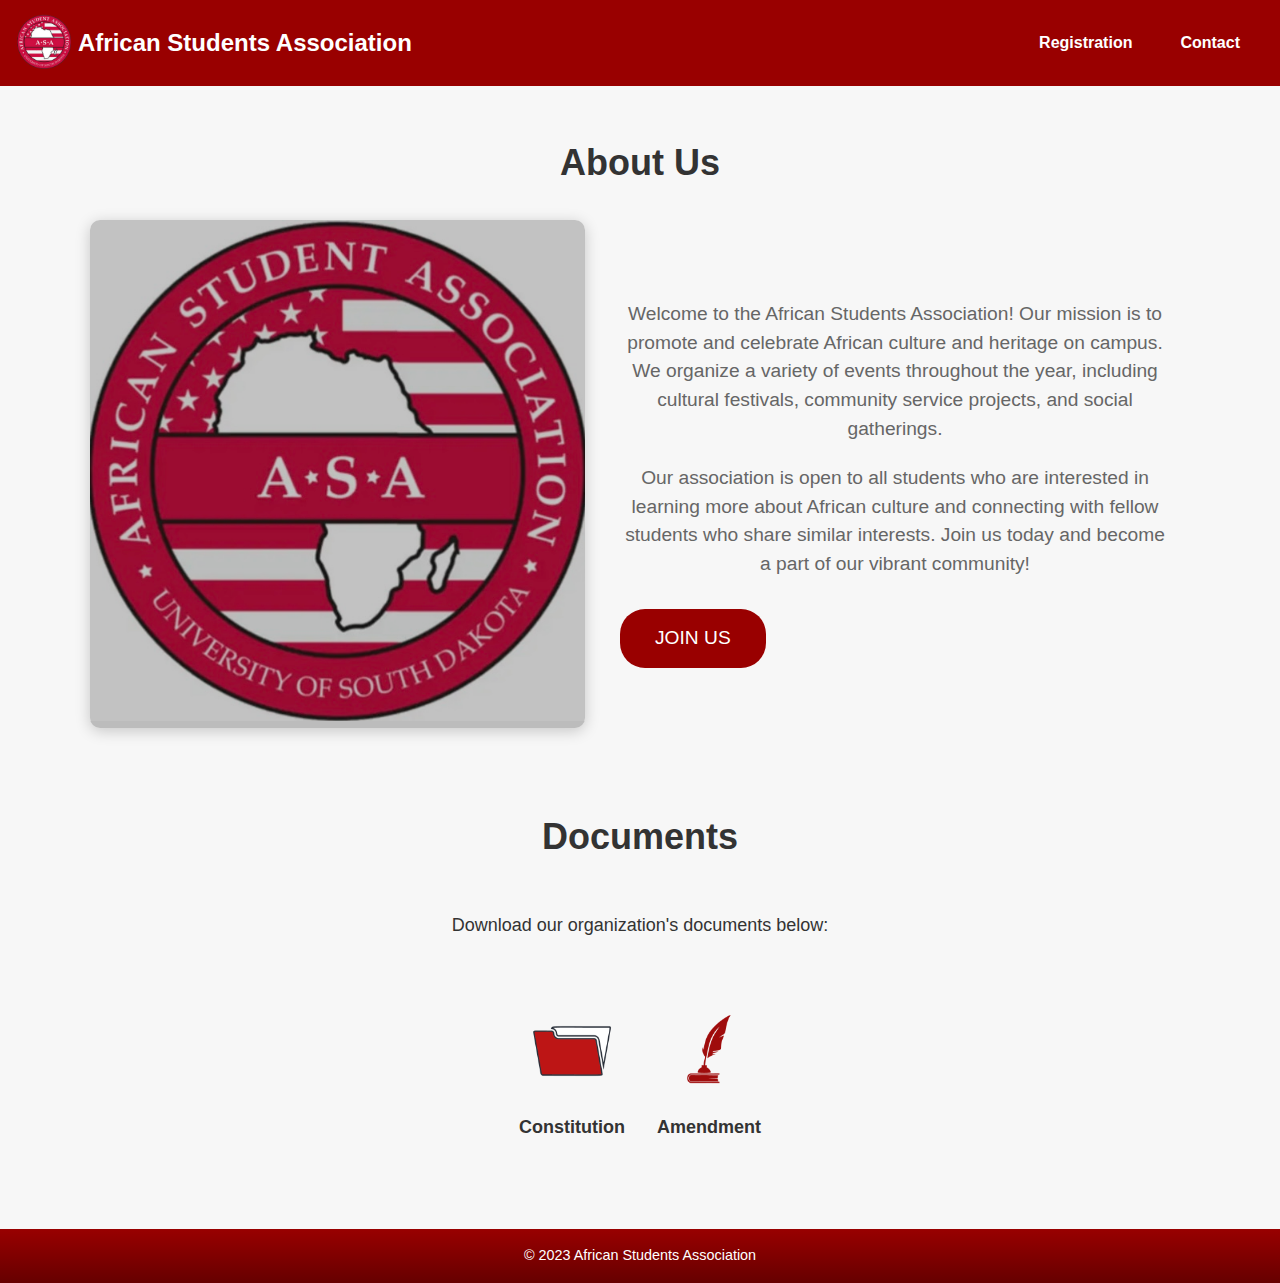
==== about.html @ 6c959926 "first commit" ====
<!DOCTYPE html>
<html>
<head>
	<title> African Students Association</title>
	<meta charset="UTF-8">
	<meta name="viewport" content="width=device-width, initial-scale=1.0">
	<link rel="stylesheet" href="styles.css">
	<link rel="icon" type="image/png" href="images/Untitled design.png">

</head>
<body>
	<header>
		<div class="mini-nav fancy">
			<div class="logo">
				<img src="images/sweetness.png" alt="School logo">
				<h1>African Students Association</h1>
			</div>
			<ul class="nav-links">
				<li><a href="registration.html">Registration</a></li>
				<li><a href="contact.html">Contact</a></li>
			</ul>
			<button class="menu-btn" onclick="toggleMenu()">
				<span class="line"></span>
				<span class="line"></span>
				<span class="line"></span>
			</button>
		</div>
		<nav class="scroll-hide">
			<ul class="full-menu">
				<li><a href="index.html">Home</a></li>
				<li><a href="about.html">About Us</a></li>
				<li><a href="events.html">Events</a></li>
				<li><a href="gallery.html">Gallery</a></li>
				<li><a href="teams.html">Teams</a></li>
			</ul>
		</nav>
	</header>
	<main>
		<section id="about">
			<h2>About Us</h2>
			<div class="about-container">
				<div class="about-image">
					<img src="images/asa.JPG" alt="African Students Association" onclick="openModal(this)">
				</div>
				<div class="about-text">
					<p>Welcome to the African Students Association! Our mission is to promote and celebrate African culture and heritage on campus. We organize a variety of events throughout the year, including cultural festivals, community service projects, and social gatherings.</p>
					<p>Our association is open to all students who are interested in learning more about African culture and connecting with fellow students who share similar interests. Join us today and become a part of our vibrant community!</p>
					<div class="about-button">
						<a href="registration.html">Join Us</a>
					</div>
					
				</div>
			</div>
		</section>
		<section id="constitution">
			<h2>Documents</h2>
			<div class="constitution-container">
			  <div class="constitution-description">
				<p>Download our organization's documents below:</p>
			  </div>
			  <div class="constitution-files">
				<div class="constitution-file">
				  <a href="constitution/Constitution.docx">
					<img src="images/C.png" alt="Word Document">
					<p>Constitution</p>
				  </a>
				</div>
				<div class="constitution-file">
				  <a href="constitution/Amendment.docx">
					<img src="images/AMMENDMENT.png" alt="Word Document">
					<p>Amendment</p>
				  </a>
				</div>
			  </div>
			</div>
		  </section>		  
	</main>
	
	<footer>
		<p>&copy; 2023 African Students Association</p>
	</footer>
		<script src="script.js"></script>
		<script>
           // Change the style of the hovered element
$('.constitution-file').hover(function() {
  $(this).css('background-color', '#28a745');
  $(this).css('color', 'white');
}, function() {
  $(this).css('background-color', 'white');
  $(this).css('color', 'black');
});

// Add an alert when clicking on the file
$('.constitution-file a').click(function(e) {
  e.preventDefault();
  alert('You have successfully downloaded the file!');
});
fsa
		</script>
		<script src="mobile.js"></script>
</body>
</html>
---- styles.css ----
:root {
  --primary-color: #990000;
  --secondary-color: #333;
  --background-color: #f5f5f5;
  --font-family: 'Open Sans', sans-serif;
  --heading-font-family: 'Playfair Display', serif;
}

body {
  font-family: var(--font-family);
  font-size: 16px;
  line-height: 1.5;
  color: var(--secondary-color);
  background-color: var(--background-color);
  margin: 0;
  padding: 0;
  display: flex;
  flex-direction: column;
  min-height: 100vh;
}

h1, h2, h3 {
  font-family: var(--heading-font-family);
  color: var(--secondary-color);
  font-weight: 700;
  margin-top: 0;
  margin-bottom: 1rem;
}

h1 {
  color: #ffffff;
  font-size: 2rem;
}

a {
  color: var(--secondary-color);
  text-decoration: none;
}

/* Hide/show scroll */
.scroll-hide {
  position: fixed;
  width: 100%;
  z-index: 999;
  opacity: 0;
  pointer-events: none;
  transition: all 0.2s linear;
}

.scroll-show {
  width: 50%;
  padding: 4px;
  opacity: 1;
  transition: all 0.5s ease-in-out;
  pointer-events: auto;
  font-size: 16px;
}
/* Media query for screens above 1190px */


@import url('https://fonts.googleapis.com/css2?family=Montserrat:wght@400;700&display=swap');

.mini-nav {
  display: flex;
  justify-content: space-between;
  align-items: center;
  padding: 0.5rem;
  background-color: var(--primary-color);
  color: #fff;
  position: sticky;
  top: 0;
  z-index: 999;
  animation: fadeIn 0.5s ease;
}

/* Styles for mini-nav on smaller screens */
@media (max-width: 1024px) {
  .mini-nav {
    flex-wrap: wrap;
  }
  .mini-nav a {
    flex: 1 0 100%;
    margin-bottom: 0.5rem;
  }
}



.mini-nav a {
  color: #fff;
  text-decoration: none;
  font-weight: 700;
  padding: 0.5rem 1rem;
  border-radius: 2px;
  transition: all 0.3s ease;
}

.mini-nav a:hover {
  background-color: #fff;
  color: var(--primary-color);
}

.logo h1 {
  font-family: 'Montserrat', sans-serif;
  font-size: 1.5rem;
  font-weight: 700;
  margin: 0;
  animation: slideInLeft 0.5s ease;
}
.logo {
  display: flex;
  align-items: center;
}

.logo img {
  max-width: 70px;
  max-height: 70px;
}
/* Styles for logo on smaller screens */
@media (max-width: 576px) {
  .logo h1 {
    font-size: 1.2rem;
  }
  .logo img {
    max-width: 50px;
    max-height: 50px;
  }
}


ul {
  list-style: none;
  margin: 0;
  padding: 0;
  display: flex;
  animation: slideInRight 0.5s ease;
}

li {
  margin-right: 1rem;


}

.nav-links {
	margin-left: auto;
}
@media only screen and (max-width: 600px) {
	.nav-links {
		margin: 0;
		text-align: right;
	}
}
@keyframes fadeIn {
  from {
    opacity: 0;
  }
  to {
    opacity: 1;
  }
}

@keyframes slideInLeft {
  from {
    transform: translateX(-100%);
  }
  to {
    transform: translateX(0);
  }
}

@keyframes slideInRight {
  from {
    transform: translateX(100%);
  }
  to {
    transform: translateX(0);
  }
}


/* Header Styles */

header {
  position: sticky;
  top: 0;
  background-color: #fff;
  z-index: 999;
}

/* Navigation Styles */

nav ul {
  display: flex;
}

nav ul li {
  margin-right: 1rem;
  
}

nav ul li:last-child {
  margin-right: 0;
}

nav ul li a {
  display: block;
  padding: 0.5rem 1rem;
  border-radius: 2px;
  transition: all 0.3s ease;
  white-space: nowrap; /* Prevent text from wrapping */

}

nav ul li a:hover {
  background-color: var(--primary-color);
  color: #fff;
}

.nav-overlay {
  position: fixed;
  top: 0;
  right: 0;
  bottom: 0;
  left: 0;
  background-color: rgba(0, 0, 0, 0.5);
  z-index: 997;
  opacity: 0;
  pointer-events: none;
  transition: opacity 0.3s ease;
}

.nav-overlay.show {
  opacity: 1;
  pointer-events: auto;
}
.nav-menu {
  position: fixed;
  top: 0;
  right: 0;
  bottom: 0;
  width: 300px;
  background-color: #fff;
  z-index: 998;
  padding: 1rem;
  overflow-y: auto;
  box-shadow: 0px 0px 10px rgba(0,0,0,0.1);
  transform: translateX(100%);
  transition: transform 0.3s ease;
  }
  
  .nav-menu ul {
  margin: 0;
  padding: 0;
  }
  
  .nav-menu li {
  list-style: none;
  margin-bottom: 1rem;
  }
  
  .nav-menu a {
  display: block;
  padding: 0.5rem 0;
  color: #333;
  font-weight: 700;
  text-decoration: none;
  transition: all 0.3s ease;
  }
  
  .nav-menu a:hover {
  color: #990000;
  }
  
  .nav-menu.show {
  transform: translateX(0);
  }

li.tab {
  margin-right: 1rem;
  background-color: #990000;
  color: #fff;
  border-radius: 2px;
}

li.tab a {
  display: block;
  padding: 0.5rem 1rem;
  transition: all 0.3s ease;
}

li.tab a:hover {
  background-color: #fff;
  color: #990000;
}

/* Hide the mini menu and menu button by default */
.mini-menu,
.menu-btn {
	display: none;
}

/* Show the mini menu and menu button */
@media only screen and (max-width: 1220px), only screen and (max-device-width: 1220px) and (-webkit-min-device-pixel-ratio: 2) {
	.mini-menu,
	.menu-btn {
		display: block !important;
	}

	.scroll-hide {
		display: none;
	}

	.scroll-show {
		display: block;
	}

	/* Show the menu button */
	.menu-btn {
		display: block;
		background: none;
		border: none;
		padding: 10px;
		cursor: pointer;
		position: relative;
		z-index: 1;
	}

	.menu-btn span {
		display: block;
		width: 30px;
		height: 3px;
		background-color: #ffffff;
		margin: 5px 0;
		transition: transform 0.3s ease-in-out;
	}

	/* Remove the opening animation */
	.menu-btn span:nth-child(1), 
	.menu-btn span:nth-child(2), 
	.menu-btn span:nth-child(3) {
		transform: none;
	}

	/* Show the menu button on Safari */
	@supports (-webkit-touch-callout: none) {
		.menu-btn {
			display: block;
			background-color: transparent; /* Add this line */
		}
		.menu-btn span {
			background-color: #ffffff; /* Add this line */
		}
    .scroll-hide {
			display: none;
		}
		.scroll-show {
			display: block;
		}
	}

	/* Hide the full menu by default */
	.full-menu {
		display: none;
		position: fixed;
		top: 85px;
		right: 0;
		width: 100px; /* Adjust as needed */
		background-color: #ffffff;
		padding: 20px;
	}

	/* Adjust the styling of the tabs */
	.full-menu ul {
		list-style: none;
		padding: 0;
		margin: 0;
	}

	.full-menu li {
		margin-bottom: 10px;
	}

	.full-menu a {
		color: #000000;
		text-decoration: none;
	}

	/* Add any additional styles for the tabs */
}






/* My form */
.my-form {
  font-family: 'Lato', sans-serif;
  width: 75%;
  margin: auto;
  padding: 20px;
  border: 2px solid #333;
  background-color: #fff;
  color: #333;
  margin-bottom: 20px; /* Add margin at the bottom to create spacing between form and footer */

}

.my-form h2 {
  font-size: 32px;
  font-weight: 700;
  text-align: center;
  margin-bottom: 20px;
  text-transform: uppercase;
  color: #333;
}

.my-form .form-group {
  margin-bottom: 75px;
}

.my-form label {
  display: block;
  font-size: 18px;
  font-weight: 700;
  margin-bottom: 10px;
  color: #333;
}

.my-form input[type="text"],
.my-form input[type="email"],
.my-form textarea {
  width: 100%;
  padding: 10px;
  font-size: 16px;
  border: none;
  border-bottom: 2px solid #333;
  background-color: #f9f9f9;
  color: #333;
}

.my-form input[type="text"]:focus,
.my-form input[type="email"]:focus,
.my-form textarea:focus {
  outline: none;
  border-bottom: 2px solid #990000;;
}

.my-form button[type="submit"] {
  font-size: 16px;
  font-weight: 700;
  color: #fff;
  background-color: #990000;;
  border: none;
  padding: 10px 20px;
  cursor: pointer;
  transition: background-color 0.3s ease;
  text-transform: uppercase;
  position: relative;
  overflow: hidden;
  transition: all 0.3s ease;

}
#success-message {
  display: none;
  padding: 0.5rem;
  text-align: center;
  background-color: #28a745;
  color: white;
  border-radius: 5px;
  position: absolute;
  left: 50%;
  transform: translate(-50%, -70%);
  z-index: 9999;
  opacity: 1;
  transition: opacity 2s ease-in-out;
}

#success-message.fade-out {
  opacity: 0;
}


.my-form button[type="submit"]:hover {
  background-color: #b10e0e;
  transform: translateY(-3px);
}

.my-form button[type="submit"]:after {
  content: "";
  position: absolute;
  background-color: rgba(255, 255, 255, 0.3);
  width: 0;
  height: 0;
  border-radius: 50%;
  opacity: 1;
  transition: all 0.5s ease-out;
  top: 50%;
  left: 50%;
  transform: translate(-50%, -50%);
}

.my-form button[type="submit"]:hover:after {
  width: 200%;
  height: 200%;
  opacity: 0;
}
.my-form::before {
  content: "";
  background-image: url("https://www.example.com/-pattern.png");
  background-size: cover;
  opacity: 0.2;
  position: absolute;
  top: 0;
  left: 0;
  right: 0;
  bottom: 0;
  z-index: -1;
}
/* Media queries for responsiveness */
@media only screen and (max-width: 768px) {
  .my-form {
    width: 85%;
  }
  
  .my-form h2 {
    font-size: 28px;
    margin-bottom: 15px;
  }
  
  .my-form .form-group {
    margin-bottom: 50px;
  }
  
  .my-form label {
    font-size: 16px;
    margin-bottom: 8px;
  }
  
  .my-form input[type="text"],
  .my-form input[type="email"],
  .my-form textarea {
    font-size: 14px;
  }
  
  .my-form button[type="submit"] {
    font-size: 14px;
    padding: 8px 16px;
  }
}



/* Home content */
/* Hero Image */
/* Index section styles */
/* Hero Section Styles */
.hero-image {
  position: relative;
  height: 800px;
  overflow: hidden;
}
.hero-background {
  position: relative;
  height: 800px; /* Adjust this value as needed */
  overflow: hidden;
}

.hero-background img {
  position: absolute;
  top: 0;
  left: 0;
  opacity: 0;
  transition: opacity 0.8s ease-in-out;
  width: 100%;
  height: auto;
}

.hero-background img.active {
  opacity: 1;
}

.hero-content {
  position: absolute;
  top: 80%;
  left: 50%;
  transform: translate(-50%, -50%);
  text-align: center;
  color: #fff;
  z-index: 1;
  animation-name: content-fade-in;
  animation-duration: 3s;
  animation-fill-mode: forwards;
}

@keyframes content-fade-in {
  from {
    opacity: 0;
    transform: translate(-50%, -60%);
  }
  to {
    opacity: 1;
    transform: translate(-50%, -50%);
  }
}

.hero-content h2 {
  font-size: 3rem;
  font-weight: bold;
  margin-bottom: 2rem;
  text-shadow: 2px 2px 4px rgba(0, 0, 0, 0.5);
  animation-name: text-fade-in;
  animation-duration: 3s;
  animation-fill-mode: forwards;
}

@keyframes text-fade-in {
  from {
    opacity: 0;
    transform: translate(-50%, -60%);
  }
  to {
    opacity: 1;
    transform: translate(-50%, -50%);
  }
}

.hero-content p {
  font-size: 1.5rem;
  margin-bottom: 2rem;
  text-shadow: 2px 2px 4px rgba(0, 0, 0, 0.5);
  animation-name: text-fade-in;
  animation-duration: 3s;
  animation-fill-mode: forwards;
}

.cta-button {
  display: inline-block;
  padding: 1rem 2rem;
  background-color: #990000;
  color: #fff;
  font-size: 1.5rem;
  text-transform: uppercase;
  text-decoration: none;
  border-radius: 2px;
  transition: all 0.3s ease;
}

.cta-button:hover {
  background-color: #fff;
  color: #990000;
  border: 2px solid #990000;
}

/* Media query for responsive adjustments */
@media only screen and (max-width: 1030px) {
  .hero-image,
  .hero-background,
  .hero-background img {
    height: 600px; /* Adjust this value as needed for smaller screens */
    
  }

  .hero-content {
    top: 50%; /* Adjust this value as needed for smaller screens */
  }

  .hero-content h2 {
    font-size: 2rem; /* Adjust this value as needed for smaller screens */
  }

  .hero-content p {
    font-size: 1.2rem; /* Adjust this value as needed for smaller screens */
  }

  .cta-button {
    font-size: 1.2rem; /* Adjust this value as needed for smaller screens */
    margin-top: 16rem; /* Adjust this value to move the button lower */
  }
}
@media only screen and (max-width: 500px) {
  .hero-image,
  .hero-background,
  .hero-background img {
    height: 400px; /* Adjust this value as needed for smaller screens */
    
  }

  .hero-content {
    top: 50%; /* Adjust this value as needed for smaller screens */
  }

  .hero-content h2 {
    font-size: 2rem; /* Adjust this value as needed for smaller screens */
  }

  .hero-content p {
    font-size: 1.2rem; /* Adjust this value as needed for smaller screens */
  }

  .cta-button {
    font-size: 1.2rem; /* Adjust this value as needed for smaller screens */
    margin-top: 16rem; /* Adjust this value to move the button lower */
  }
}


/* About Section Styles */
.about-section {
  padding: 5rem 0;
  text-align: center;
  color: #060606;
}

.about-section h3 {
  font-size: 2.5rem;
  font-weight: bold;
  margin-bottom: 2rem;
}

.about-section p {
  font-size: 1.2rem;
  margin-bottom: 2rem;
}

.cta-link {
  display: inline-block;
  padding: 1rem 2rem;
  background-color: #990000;
  color: #ffffff;
  font-weight: bold;
  text-transform: uppercase;
  letter-spacing: 1px;
  border-radius: 5px;
  transition: all 0.2s ease-in-out;
}

.cta-link:hover {
  background-color: #640505;
}
#constitution {
  background-color: #f7f7f7;
  padding: 2rem 0;
}

.constitution-container {
  display: flex;
  flex-direction: column;
  align-items: center;
}

.constitution-description {
  margin-bottom: 1rem;
  text-align: center;
}

.constitution-files {
  display: flex;
  flex-wrap: wrap;
  justify-content: center;
}

.constitution-file {
  margin: 1rem;
  text-align: center;
  transition: all 0.3s ease;
}

.constitution-file:hover {
  transform: translateY(-10px);
}

.constitution-file img {
  width: 5rem;
  height: 5rem;
}

.constitution-file p {
  margin-top: 1rem;
  font-weight: bold;
}

/* Separator */
.separator {
  height: 2px;
  width: 100%;
  max-width: 1200px;
  margin: 0 auto;
  background-color: #ccc;
}
/* Divider */
.divider {
  position: relative;
  margin: 5rem 0;
}

.divider:before,
.divider:after {
  content: "";
  position: absolute;
  top: 50%;
  width: 50%;
  height: 2px;
  background-color: #ddd;
  z-index: -1;
  transition: transform 0.3s ease-in-out;
}

.divider:before {
  right: 5%;
}

.divider:after {
  left: 5%;
}

.divider:hover:before,
.divider:hover:after {
  transform: scaleX(2);
}

@media (max-width: 768px) {
  .divider:before,
  .divider:after {
    width: 100%;
  }
  
  .divider:before {
    right: 0;
  }
  
  .divider:after {
    left: 0;
  }
}

@media (hover: none) {
  .divider:before,
  .divider:after {
    transform: none;
  }
}

.divider-red:before,
.divider-red:after {
  background-color: #ff0000;
}



/* Events Section Styles */
.events-section {
  padding: 5rem 0;
  text-align: center;
  max-width: 1200px;
  margin: 0 auto;
}

.events-section h3 {
  font-size: 2.5rem;
  font-weight: bold;
  margin-bottom: 2rem;
}

.events-section ul {
  display:flex;
  justify-content: center;
  flex-wrap: wrap;
  list-style: none;
  padding: 0;
  margin-bottom: 3rem;
}
  
.events-section li {
  margin: 1.5rem;
  background-color: #f7f7f7;
  border-radius: 10px;
  overflow: hidden;
  box-shadow: 0px 4px 8px rgba(0, 0, 0, 0.2);
  transition: transform 0.2s ease-in-out;
}

.events-section li:hover {
  transform: translateY(-5px);
}

.events-section li a {
  display: block;
  padding: 1.5rem;
  text-decoration: none;
  color: #333;
}

.events-section li a:hover {
  color: #640404;
}

.events-section .cta-link {
  display: inline-block;
  font-size: 1.2rem;
  font-weight: bold;
  text-transform: uppercase;
  background-color: #990000;
  color: #fff;
  padding: 1rem 2rem;
  border-radius: 25px;
  text-decoration: none;
  transition: transform 0.2s ease-in-out;
}

.events-section .cta-link:hover {
  transform: scale(1.05);
}
/* Calender */
.calendar {
  padding: 50px;
  background-color: #f6f6f6;
  text-align: center;
  max-width: 800px;
  margin: 0 auto;
  border-radius: 5px;
}

.calendar h3 {
  font-size: 2.5rem;
  margin-bottom: 25px;
}

.calendar iframe {
  width: 100%;
  height: 500px;
  border: none;
  box-shadow: 0px 2px 4px rgba(0, 0, 0, 0.25);
  border-radius: 5px;
}


/* Gallery Section Styles */
.gallery-section {
  padding: 5rem 0;
  text-align: center;
}

.gallery-section h3 {
  font-size: 2.5rem;
  font-weight: bold;
  margin-bottom: 2rem;
}

.image-grid {
  display: grid;
  grid-template-columns: repeat(auto-fit, minmax(250px, 1fr));
  grid-auto-rows: 250px;
  grid-gap: 1rem;
  margin-bottom: 3rem;
}

.image-grid img {
  width: 100%;
  height: 100%;
  object-fit: cover;
  border-radius: 10px;
  box-shadow: 0px 4px 8px rgba(0, 0, 0, 0.2);
  transition: transform 0.2s ease-in-out;
}

.image-grid img:hover {
  transform: scale(1.05);
}

.gallery-section .cta-link {
  display: inline-block;
  font-size: 1.2rem;
  font-weight: bold;
  text-transform: uppercase;
  background-color: #990000;
  color: #fff;
  padding: 1rem 2rem;
  border-radius: 25px;
  text-decoration: none;
  transition: transform 0.2s ease-in-out;
}

.gallery-section .cta-link:hover {
  transform: scale(1.05);
}
.modal {
  position: fixed;
  top: 0;
  left: 0;
  width: 100%;
  height: 100%;
  background-color: rgba(0, 0, 0, 0.7);
  display: flex;
  justify-content: center;
  align-items: center;
  z-index: 9999;
}

.modal img {
  max-width: 90%;
  max-height: 90%;
  object-fit: contain;
  border-radius: 10px;
  box-shadow: 0px 4px 8px rgba(0, 0, 0, 0.2);
}


 /* Events */
 /* Event styles */
 .event {
  position: relative; /* Set the position to relative so the poster image can be positioned absolutely within it */
  padding: 40px;
  background-color: #fff;
  box-shadow: 0 2px 6px rgba(0, 0, 0, 0.1);
  margin-bottom: 40px;
}
#events {
  margin-top: 50px; /* Adjust the margin-top value as needed */
}
.event h3 {
  margin-top: 0;
}

.event p {
  margin-top: 20px;
}

.event-meta {
  margin-top: 20px;
}

.event-meta span {
  display: inline-block;
  margin-right: 20px;
}

.event-meta span:last-child {
  margin-right: 0;
}

.btn {
  display: inline-block;
  padding: 10px 20px;
  background-color: #990000;
  color: #fff;
  border: none;
  border-radius: 5px;
  text-decoration: none;
}

.poster-image {
  position: absolute;
  top: 18px;
  right: 40px;
  width: 200px;
  height: 210px;
  box-sizing: border-box;
  border: 2px solid #ddd;
  border-radius: 4px;
  box-shadow: 0px 2px 8px rgba(0, 0, 0, 0.15);
}

.poster-image img {
  display: block;
  width: 100%;
  height: 100%;
  object-fit: cover;
  object-position: center center;
  transition: transform 0.3s ease-out;
}

.poster-image:hover {
  box-shadow: 0px 10px 20px rgba(0, 0, 0, 0.5);
}

.poster-image:hover img {
  transform: scale(1.1);
}

.btn:hover {
	background-color: #650101;
}
@media only screen and (max-width: 1190px) {
  .event {
    padding: 20px;
    display: flex;
    flex-direction: column;
    align-items: center;
  }

  .event h3 {
    margin-bottom: 20px;
  }

  .event p {
    margin-bottom: 20px;
  }

  .poster-image {
    position: relative;
    top: auto;
    transform: none;
    right: auto;
    width: 100%;
    height: 50%;
    margin-top: 40px;
    margin-bottom: 20px;
  }
}




/* Social media styles */
.social-media {
	margin-top: 50px;
}

.social-media h3 {
	margin-top: 0;
	margin-bottom: 20px;
}

.social-media ul {
	list-style: none;
	padding: 0;
	margin: 0;
}

.social-media li {
	display: inline-block;
	margin-right: 20px;
}

.social-media li:last-child {
	margin-right: 0;
}

.social-media a {
	display: inline-block;
	padding: 10px 20px;
	background-color: #fff;
	color: #060606;
	border: 2px solid #990000;
	border-radius: 5px;
	text-decoration: none;
	transition: background-color 0.3s ease-in-out;
}

.social-media a:hover {
	background-color: #990000;
	color: #fff;
}

/* Calendar styles */
.calendar {
	margin-top: 50px;
}

.calendar h3 {
	margin-top: 0;
	margin-bottom: 20px;
}

@media (max-width: 768px) {
	.event {
		padding: 20px;
	}

	.btn {
		font-size: 14px;
	}

	.social-media li {
		margin-right: 10px;
	}

	.social-media a {
		padding: 5px 10px;
		font-size: 14px;
	}

	.calendar {
		margin-top: 20px;
	}
}

/* About */
/* About Section */
#about {
  background-color: #f7f7f7;
  padding: 50px 0;
}

.about-container {
  max-width: 1100px;
  margin: 0 auto;
  display: flex;
  flex-wrap: wrap;
  justify-content: space-between;
  align-items: center;
}

.about-image {
  width: 45%;
  position: relative;
  overflow: hidden;
  border-radius: 10px;
  box-shadow: 0px 3px 15px rgba(0, 0, 0, 0.2);
}

.about-image img {
  width: 100%;
  height: auto;
  transition: all 0.5s ease;
}

.about-image:hover img {
  transform: scale(1.1);
}

.about-image::before {
  content: '';
  position: absolute;
  top: 0;
  left: 0;
  width: 100%;
  height: 100%;
  background-color: rgba(0, 0, 0, 0.4);
  opacity: 0.6;
  transition: all 0.5s ease;
}

.about-image:hover::before {
  opacity: 0.9;
}

.about-text {
  width: 50%;
  padding: 0 20px;
}

.about-text h2 {
  font-size: 2.5rem;
  font-weight: 700;
  margin-bottom: 20px;
  color: #333;
}

.about-text p {
  font-size: 1.2rem;
  line-height: 1.5;
  margin-bottom: 20px;
  color: #666;
}

.about-text .about-button {
  margin-top: 30px;
}

.about-button a {
  display: inline-block;
  padding: 15px 35px;
  font-size: 1.2rem;
  font-weight: 500;
  text-transform: uppercase;
  color: #fff;
  background-color: #990000;
  border-radius: 25px;
  transition: all 0.3s ease;
  text-decoration: none;
}

.about-button a:hover {
  transform: translateY(-5px);
  box-shadow: 0px 5px 10px rgba(0, 0, 0, 0.3);
}

@media screen and (max-width: 1190px) {
  .about-container {
    flex-direction: column;
    align-items: center;
  }
  .about-image {
    width: 90%;
    margin-bottom: 30px;
  }
  .about-text {
    width: 90%;
    text-align: center;
  }
  .about-text h2 {
    font-size: 2rem;
    margin-bottom: 15px;
  }
  .about-text p {
    font-size: 1.1rem;
  }
}

/*Gallery section main */

/* Style the gallery section */
#gallery {
  background-color: #f2f2f2;
  padding: 50px 0;
}

/* Style the gallery heading */
#gallery h2 {
  text-align: center;
  font-size: 2rem;
  margin-bottom: 20px;
}

/* Style the gallery container */
.gallery-container {
  display: flex;
  flex-wrap: wrap;
  justify-content: center;
  gap: 20px;
  margin-top: 20px;
}

/* Style the gallery images */
.gallery-container img {
  width: 300px;
  height: 200px;
  object-fit: cover;
  border: 1px solid #ccc;
  border-radius: 5px;
  transition: transform 0.2s ease-in-out;
}

/* Add hover effect to gallery images */
.gallery-container img:hover {
  transform: scale(1.1);
  border-color: #990000;
}

/* Media query for screens up to 1190px */
@media (max-width: 1190px) {
  /* Adjust gallery image size */
  .gallery-container img {
    width: 250px;
    height: 167px;
  }
  
  /* Adjust gallery container gap */
  .gallery-container {
    gap: 15px;
  }
}


 /* Teams  */
#teams {
  background-color: #f2f2f2;
  padding: 50px 0;
}

h2 {
  text-align: center;
  font-size: 36px;
  margin-bottom: 30px;
  color: #333;
  font-family: Arial, sans-serif;
}

h3 {
  text-align: center;
  font-size: 24px;
  margin-bottom: 20px;
  color: #333;
  font-family: Arial, sans-serif;
}

p {
  text-align: center;
  font-size: 18px;
  margin-bottom: 40px;
  color: #333;
  font-family: Arial, sans-serif;
}

.team-members {
  display: flex;
  flex-wrap: wrap;
  justify-content: center;
  margin-bottom: 40px;
}

.member {
  width: calc(100% / 4 - 40px);
  margin: 20px;
  background-color: #fff;
  box-shadow: 0px 5px 10px rgba(0, 0, 0, 0.1);
  border-radius: 10px;
  overflow: hidden;
  transition: transform 0.3s ease;
}

.member:hover {
  transform: translateY(-10px);
}

.member img {
  width: 100%;
  height: 200px;
  object-fit: cover;
}

.member h4 {
  font-size: 1.5rem;
  margin: 10px 0;
}

.member p {
  font-size: 1.2rem;
  font-weight: 600;
  margin-bottom: 10px;
}

.member img:hover {
  filter: brightness(85%);
}

.group-photo {
  margin: 0 auto;
  max-width: 800px;
  overflow: hidden;
  position: relative;
}

.group-photo img {
  width: 100%;
  height: auto;
  display: block;
  transition: transform 0.3s ease;
}

.group-photo:hover img {
  transform: scale(1.1);
}

.group-photo p {
  position: absolute;
  bottom: 10px;
  left: 10px;
  font-size: 1.5rem;
  color: #fff;
  text-shadow: 2px 2px rgba(0, 0, 0, 0.5);
  z-index: 1;
}

/* Media query for smaller screens */
@media only screen and (max-width: 768px) {
  .team-members {
    flex-direction: column;
    align-items: center;
  }

  .member {
    width: calc(100% - 40px);
  }

  .group-photo {
    max-width: 100%;
  }
}

    /* Contact Section Styling */
    #contact {
      padding: 50px;
      background-color: #f6f6f6;
      text-align: center;
    }
    
    #contact h2 {
      font-size: 2.5rem;
      margin-bottom: 25px;
    }
    
    #contact p {
      font-size: 1.25rem;
      margin-bottom: 15px;
    }
    
    #contact ul {
      list-style: none;
      margin: 0;
      padding: 0;
      display: flex;
      flex-wrap: wrap;
      justify-content: center;
      gap: 25px;
    }
    
    #contact li {
      font-size: 1.25rem;
      display: flex;
      align-items: center;
      margin-bottom: 15px;
    }
    
    #contact li a {
      color: #333;
      text-decoration: none;
    }
    
    #contact li a:hover {
      text-decoration: underline;
      
    }
    
    #contact li strong {
      margin-right: 10px;
    }
    
    #contact .social-icons {
      display: flex;
      justify-content: center;
      margin-top: 50px;
    }
    
    #contact .social-icons li {
      margin-right: 25px;
    }
    
    #contact .social-icons li a {
      display: block;
      width: 40px;
      height: 40px;
      background-color: #ffffff;
      border-radius: 50%;
      text-align: center;
      line-height: 40px;
      color: #fff;
      transition: background-color 0.2s ease-in-out;
    }
    
    #contact .social-icons li a:hover {
      background-color: #f3efef;
    }
    
    /* Footer Styles */

    footer {
      margin-top: auto;
      padding: 0.5rem;
      background-image: linear-gradient(to bottom, #990000, #660000);
    }
    
    footer p {
      margin: 0;
      padding: 0.5rem;
      text-align: center;
      font-family: 'Segoe UI', Tahoma, Geneva, Verdana, sans-serif;
      font-size: 0.9rem;
      color: #fff;
    }
    
    footer a {
      color: #fff;
      text-decoration: none;
      border-bottom: 1px dotted #fff;
      transition: border-bottom 0.2s ease-in-out;
    }
    
    footer a:hover {
      border-bottom: 1px solid #fff;
    }
    
    
    /* Media query for screens with a maximum width of 768px */
    @media screen and (max-width: 768px) {
      footer {
        padding: 1rem;
      }
    
      footer p {
        font-size: 0.8rem;
      }
    }
    
    /* Media query for screens with a maximum width of 480px */
    @media screen and (max-width: 480px) {
      footer {
        padding: 1rem 0.5rem;
      }
    
      footer p {
        font-size: 0.7rem;
      }
    
      footer a {
        font-size: 0.8rem;
      }
    }
#map {
  height: 300px; /* Set the height of the map */
}
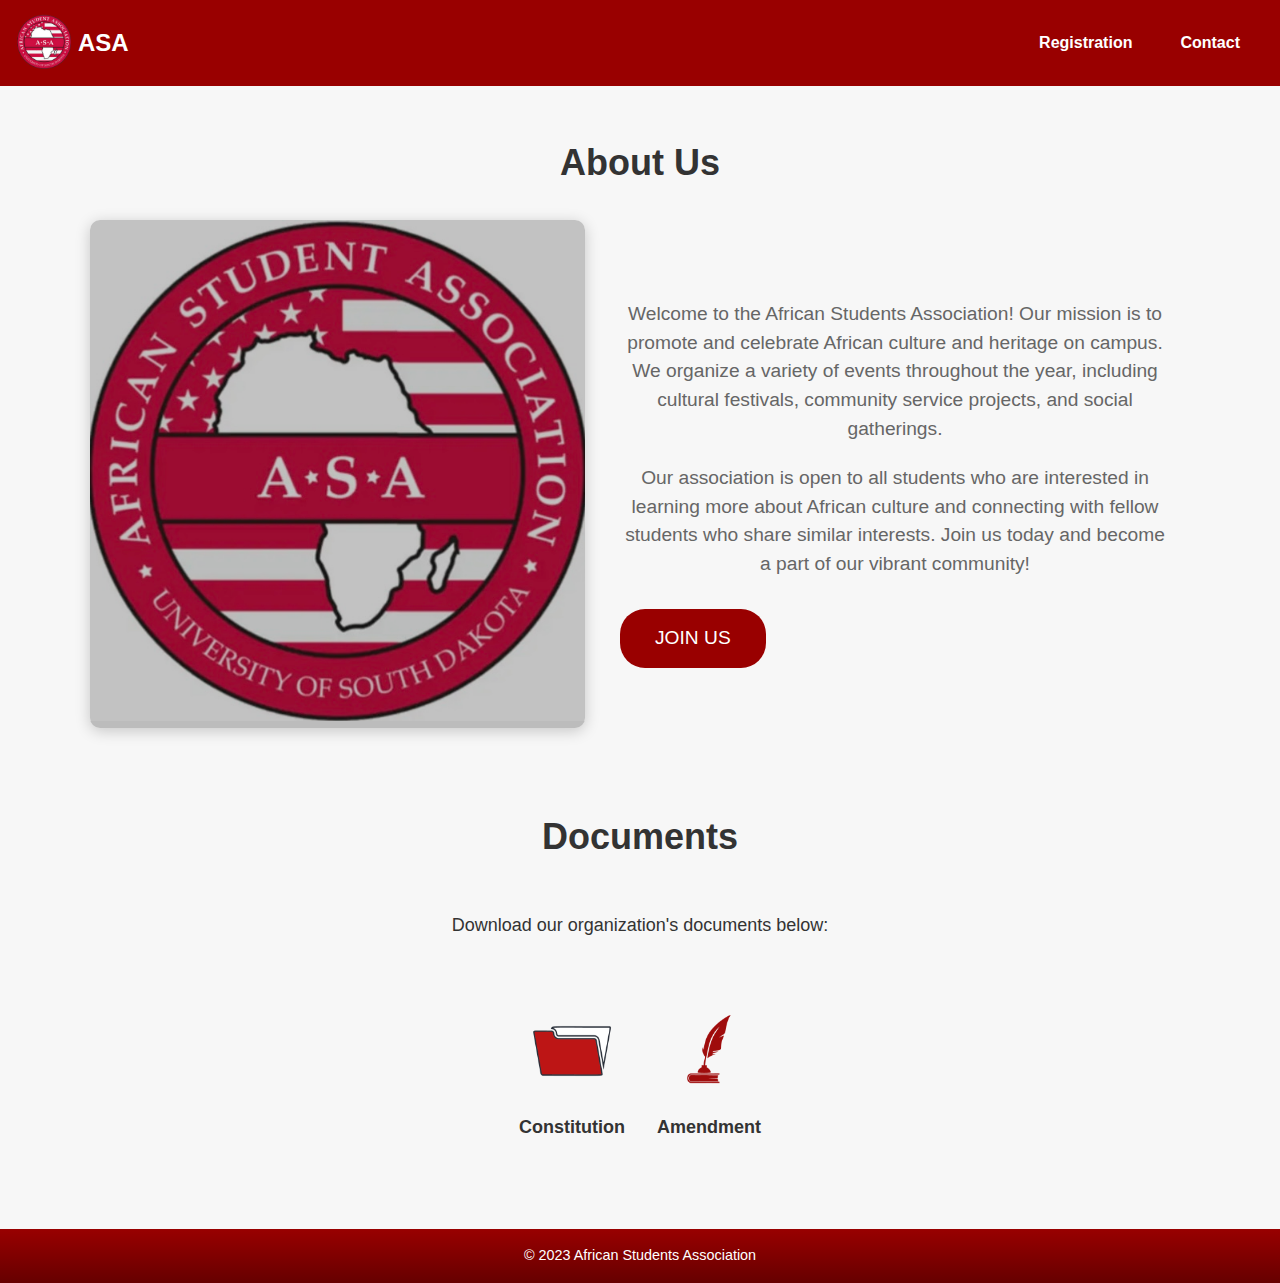
==== commit d20f55b8: "Update about.html" ====
--- a/about.html
+++ b/about.html
@@ -13,7 +13,7 @@
 		<div class="mini-nav fancy">
 			<div class="logo">
 				<img src="images/sweetness.png" alt="School logo">
-				<h1>African Students Association</h1>
+				<h1>ASA</h1>
 			</div>
 			<ul class="nav-links">
 				<li><a href="registration.html">Registration</a></li>
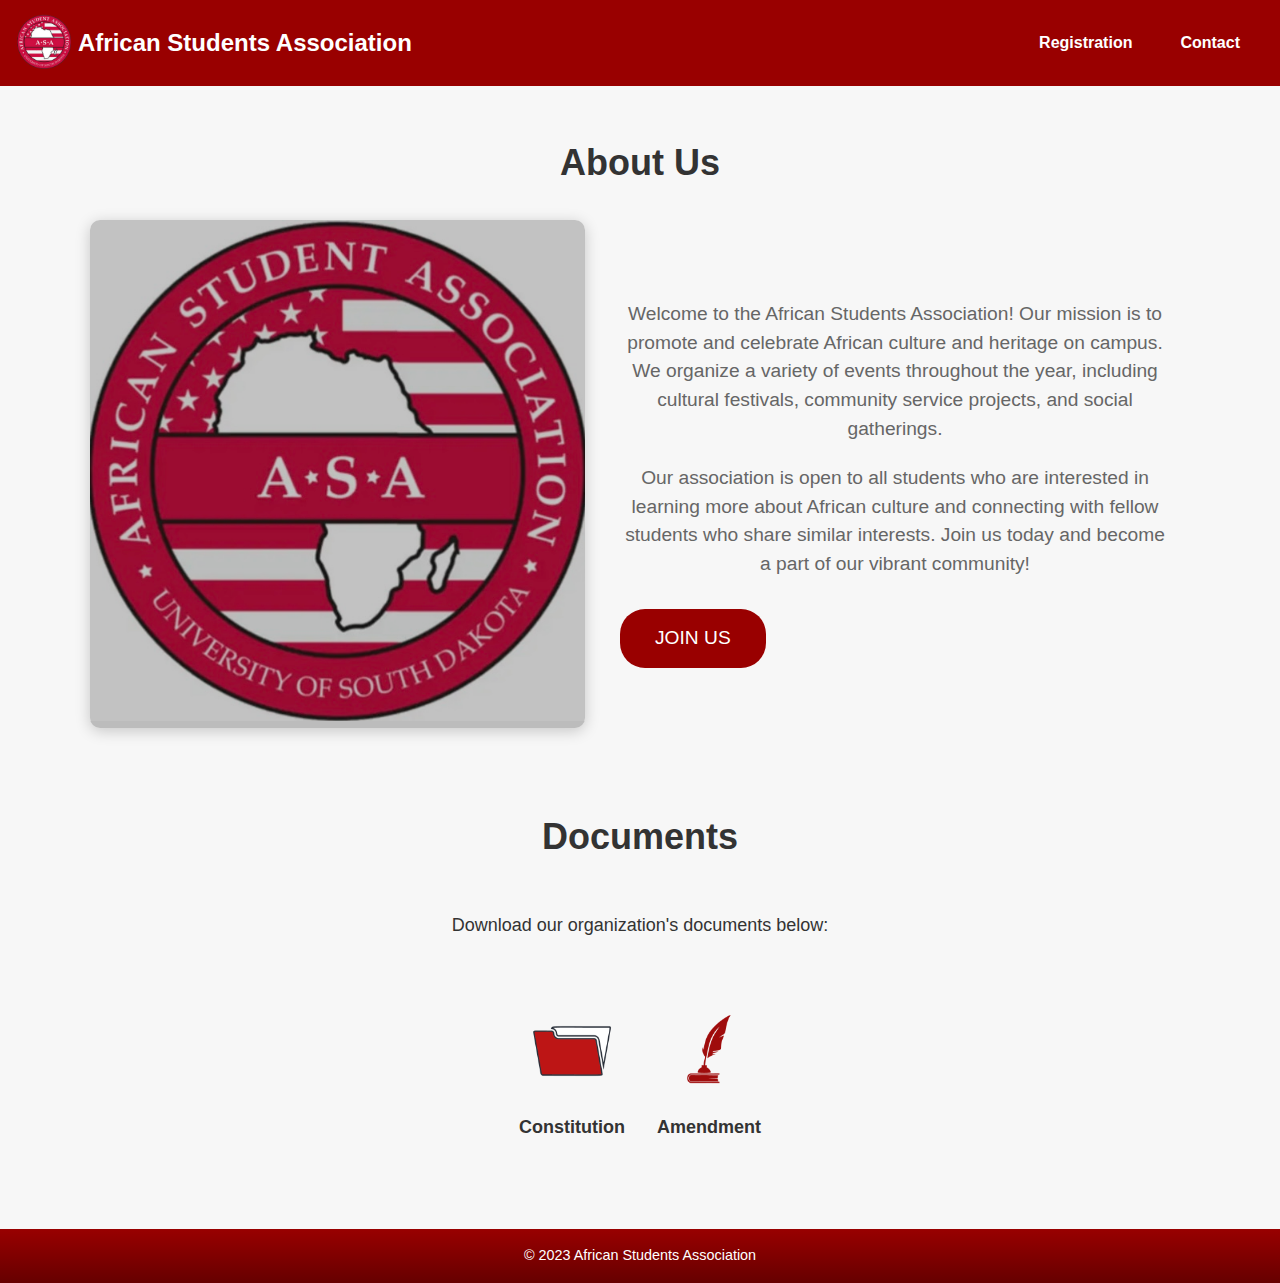
==== commit a0bacd0b: "Update about.html" ====
--- a/about.html
+++ b/about.html
@@ -13,7 +13,7 @@
 		<div class="mini-nav fancy">
 			<div class="logo">
 				<img src="images/sweetness.png" alt="School logo">
-				<h1>ASA</h1>
+				<h1>African Students Association</h1>
 			</div>
 			<ul class="nav-links">
 				<li><a href="registration.html">Registration</a></li>
